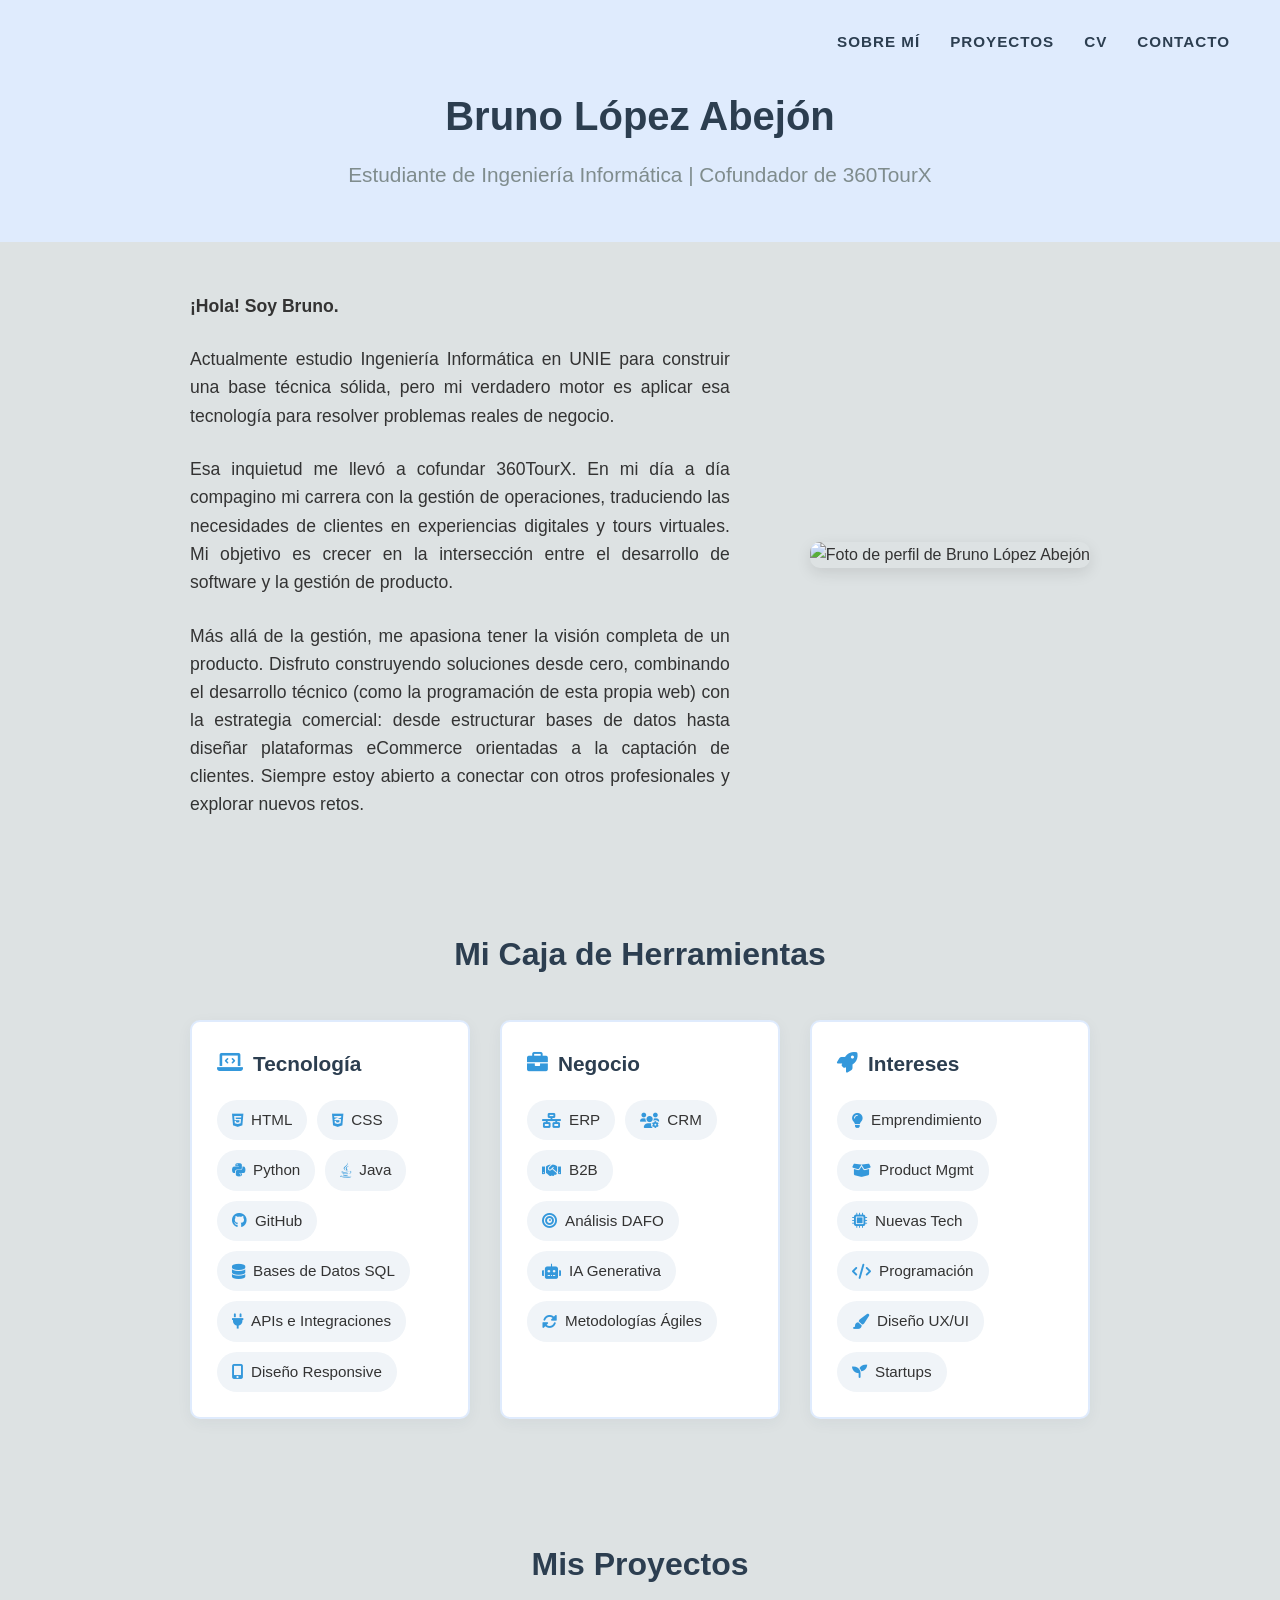
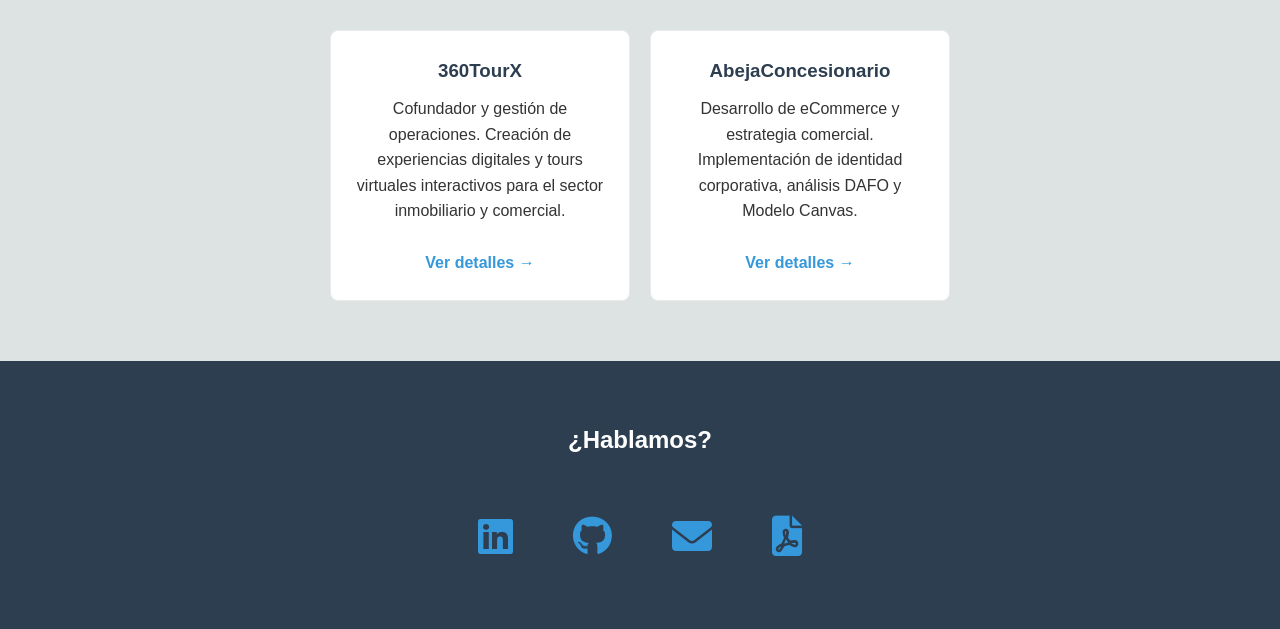
==== index.html @ 46148aea "Add files via upload" ====
<!DOCTYPE html>
<html lang="es">
<head>
    <meta charset="UTF-8">
    <meta name="viewport" content="width=device-width, initial-scale=1.0">
    <title>Portfolio de Bruno López Abejón</title>
    <link rel="stylesheet" href="style.css">
    
    <link rel="stylesheet" href="https://cdnjs.cloudflare.com/ajax/libs/font-awesome/6.0.0/css/all.min.css">
</head>
<body>
    <header>
        <div class="container header-container">
            <nav class="top-nav">
                <a href="#sobre-mi">Sobre mí</a>
                <a href="#proyectos">Proyectos</a>
                <a href="cv-bruno-lopez.pdf" target="_blank">CV</a>
                <a href="#contacto">Contacto</a>
            </nav>

            <h1>Bruno López Abejón</h1>
            <h2>Estudiante de Ingeniería Informática | Cofundador de 360TourX</h2>
        </div>
    </header>

    <section class="about container">
        <div class="about-columns">
            <div class="about-text-col">
                <p><strong>¡Hola! Soy Bruno.</strong></p>
                <br>
                <p>Actualmente estudio Ingeniería Informática en UNIE para construir una base técnica sólida, pero mi verdadero motor es aplicar esa tecnología para resolver problemas reales de negocio.</p>
                <br>
                <p>Esa inquietud me llevó a cofundar 360TourX. En mi día a día compagino mi carrera con la gestión de operaciones, traduciendo las necesidades de clientes en experiencias digitales y tours virtuales. Mi objetivo es crecer en la intersección entre el desarrollo de software y la gestión de producto.</p>
                <br>
                <p>Más allá de la gestión, me apasiona tener la visión completa de un producto. Disfruto construyendo soluciones desde cero, combinando el desarrollo técnico (como la programación de esta propia web) con la estrategia comercial: desde estructurar bases de datos hasta diseñar plataformas eCommerce orientadas a la captación de clientes. Siempre estoy abierto a conectar con otros profesionales y explorar nuevos retos.</p>
            </div>
            <div class="about-photo-col">
                <img src="FotoBruno.jpg" alt="Foto de perfil de Bruno López Abejón">
            </div>
        </div>
    </section>

    <section class="skills container">
        <h2 class="skills-title">Mi Caja de Herramientas</h2>
        <div class="skills-grid">
            
            <div class="skill-category">
                <h3><i class="fas fa-laptop-code"></i> Tecnología</h3>
                <div class="skill-tags">
                    <span><i class="fab fa-html5"></i> HTML</span>
                    <span><i class="fab fa-css3-alt"></i> CSS</span>
                    <span><i class="fab fa-python"></i> Python</span>
                    <span><i class="fab fa-java"></i> Java</span>
                    <span><i class="fab fa-github"></i> GitHub</span>
                    <span><i class="fas fa-database"></i> Bases de Datos SQL</span>
                    <span><i class="fas fa-plug"></i> APIs e Integraciones</span>
                    <span><i class="fas fa-mobile-alt"></i> Diseño Responsive</span>
                </div>
            </div>

            <div class="skill-category">
                <h3><i class="fas fa-briefcase"></i> Negocio</h3>
                <div class="skill-tags">
                    <span><i class="fas fa-network-wired"></i> ERP</span>
                    <span><i class="fas fa-users-cog"></i> CRM</span>
                    <span><i class="fas fa-handshake"></i> B2B</span>
                    <span><i class="fas fa-bullseye"></i> Análisis DAFO</span>
                    <span><i class="fas fa-robot"></i> IA Generativa</span>
                    <span><i class="fas fa-sync-alt"></i> Metodologías Ágiles</span>
                </div>
            </div>

            <div class="skill-category">
                <h3><i class="fas fa-rocket"></i> Intereses</h3>
                <div class="skill-tags">
                    <span><i class="fas fa-lightbulb"></i> Emprendimiento</span>
                    <span><i class="fas fa-box-open"></i> Product Mgmt</span>
                    <span><i class="fas fa-microchip"></i> Nuevas Tech</span>
                    <span><i class="fas fa-code"></i> Programación</span>
                    <span><i class="fas fa-paint-brush"></i> Diseño UX/UI</span>
                    <span><i class="fas fa-seedling"></i> Startups</span>
                </div>
            </div>

        </div>
    </section>

    <section class="projects">
        <div class="container">
            <h2 class="projects-title">Mis Proyectos</h2>
            <div class="grid">
                
                <a href="proyecto1.html" class="card">
                    <h3>360TourX</h3>
                    <p>Cofundador y gestión de operaciones. Creación de experiencias digitales y tours virtuales interactivos para el sector inmobiliario y comercial.</p>
                    <br>
                    <p style="color: #3498db; font-weight: bold;">Ver detalles &rarr;</p>
                </a>

                <a href="proyecto2.html" class="card">
                    <h3>AbejaConcesionario</h3>
                    <p>Desarrollo de eCommerce y estrategia comercial. Implementación de identidad corporativa, análisis DAFO y Modelo Canvas.</p>
                    <br>
                    <p style="color: #3498db; font-weight: bold;">Ver detalles &rarr;</p>
                </a>

            </div>
        </div>
    </section>

    <footer>
        <div class="container">
            <h2>¿Hablamos?</h2>
            <br>
            <div class="social-links">
                <a href="https://www.linkedin.com/in/bruno-lópez-9a271538b" target="_blank" title="LinkedIn"><i class="fab fa-linkedin"></i></a>
                
                <a href="https://github.com/PON_TU_USUARIO_AQUI" target="_blank" title="GitHub"><i class="fab fa-github"></i></a>
                
                <a href="mailto:brunolopezabejon@gmail.com" title="Enviar Email"><i class="fas fa-envelope"></i></a>
                
                <a href="cv-bruno-lopez.pdf" target="_blank" title="Ver Currículum"><i class="fas fa-file-pdf"></i></a>
            </div>
        </div>
    </footer>
</body>
</html>
---- style.css ----
/* RESET BÁSICO */
* {
    box-sizing: border-box;
    margin: 0;
    padding: 0;
}

/* EFECTO DE DESPLAZAMIENTO SUAVE MÁGICO */
html {
    scroll-behavior: smooth;
}

body {
    font-family: 'Segoe UI', Roboto, Helvetica, Arial, sans-serif;
    line-height: 1.6;
    color: #333;
    background-color: #dde2e3; /* Fondo grisáceo continuo para toda la web */
}

/* Contenedor general para centrar el contenido (900px) */
.container {
    max-width: 900px;
    margin: 0 auto;
    padding: 0 20px;
}

/* =========================================
   1. SECCIÓN HERO (Cabecera)
   ========================================= */
header {
    background-color: #dfebfd; /* Azul clarito de la cabecera */
    padding-top: 30px; 
    padding-bottom: 50px;
}

/* TRUCO: Rompemos la caja de 900px solo en la cabecera para que el menú llegue al borde */
header .container {
    max-width: 100%; 
    padding: 0 50px; /* Margen para que no se pegue al cristal del monitor */
    display: flex;
    flex-direction: column;
}

/* Diseño del menú superior (esquina derecha) */
.top-nav {
    align-self: flex-end; /* Empuja el menú a la derecha del todo */
    display: flex;
    gap: 30px;
}

.top-nav a {
    text-decoration: none;
    color: #2c3e50;
    font-weight: 700;
    font-size: 0.95rem;
    text-transform: uppercase;
    letter-spacing: 1px;
    transition: color 0.3s ease, transform 0.2s ease;
}

.top-nav a:hover {
    color: #3498db;
    transform: translateY(-3px);
}

/* Textos del título (centrados y con aire) */
header h1 {
    text-align: center;
    font-size: 2.5rem;
    color: #2c3e50;
    margin-top: 30px; /* AIRE PURO: Separa tu nombre del menú para que no agobie */
    margin-bottom: 10px;
}

header h2 {
    text-align: center;
    font-size: 1.3rem;
    color: #7f8c8d;
    font-weight: 300;
}

/* =========================================
   2. SECCIÓN SOBRE MÍ CON COLUMNAS
   ========================================= */
.about {
    padding: 50px 0;
}

.about-columns {
    display: flex;
    gap: 80px; 
    align-items: center;
}

.about-text-col {
    flex: 1; 
}

.about-text-col p {
    font-size: 1.1rem;
    line-height: 1.6;
    color: #333;
    text-align: left; 
    text-align: justify; 
    margin: 0;
}

.about-photo-col {
    flex: 0 0 auto; 
}

.about-photo-col img {
    width: 250px; 
    height: 320px; 
    border-radius: 10px; 
    object-fit: cover; 
    box-shadow: 0 5px 15px rgba(0, 0, 0, 0.1); 
}

/* =========================================
   3. SECCIÓN DE APTITUDES (SKILLS)
   ========================================= */
.skills {
    padding: 60px 0; 
}

.skills-title {
    text-align: center;
    margin-bottom: 40px;
    font-size: 2rem;
    color: #2c3e50;
}

.skills-grid {
    display: flex;
    gap: 30px; 
    justify-content: space-between;
    flex-wrap: wrap; 
}

/* Las cajas de herramientas en BLANCO LIMPIO */
.skill-category {
    background: #ffffff; 
    border: 2px solid #dfebfd; 
    border-radius: 10px;
    padding: 25px;
    flex: 1; 
    min-width: 250px;
    box-shadow: 0 4px 15px rgba(44, 62, 80, 0.05); 
    transition: transform 0.3s ease, box-shadow 0.3s ease, border-color 0.3s ease;
}

.skill-category:hover {
    transform: translateY(-5px); 
    border-color: #3498db; 
    box-shadow: 0 8px 25px rgba(52, 152, 219, 0.15); 
}

.skill-category h3 {
    color: #2c3e50;
    margin-bottom: 20px;
    font-size: 1.3rem;
    display: flex;
    align-items: center;
    gap: 10px;
}

.skill-category h3 i {
    color: #3498db; 
}

/* El contenedor de las etiquetas (píldoras) */
.skill-tags {
    display: flex;
    flex-wrap: wrap;
    gap: 10px; 
}

.skill-tags span {
    background-color: #f0f4f8; 
    color: #333;
    padding: 8px 15px;
    border-radius: 20px; 
    font-size: 0.95rem;
    font-weight: 500;
    display: flex;
    align-items: center;
    gap: 8px;
    transition: background-color 0.3s ease, transform 0.2s ease;
}

.skill-tags span i {
    color: #3498db; 
}

.skill-tags span:hover {
    background-color: #e1e8f0; 
    transform: scale(1.05); 
}

/* =========================================
   4. SECCIÓN PROYECTOS
   ========================================= */
.projects {
    padding: 60px 0;
}

.projects-title {
    text-align: center;
    margin-bottom: 40px;
    font-size: 2rem;
    color: #2c3e50;
}

.grid {
    display: flex;
    gap: 20px;
    justify-content: center;
    flex-wrap: wrap;
}

a.card {
    text-decoration: none;
    color: inherit;
    display: block;
}

/* Las tarjetas de proyectos en blanco */
.card {
    background: #ffffff;
    border: 1px solid #eaeaea;
    border-radius: 8px;
    padding: 25px;
    width: 300px;
    transition: transform 0.3s ease, box-shadow 0.3s ease;
    text-align: center; 
}

.card:hover {
    transform: translateY(-5px);
    box-shadow: 0 10px 20px rgba(0, 0, 0, 0.08);
}

.card h3 {
    margin-bottom: 10px;
    color: #2c3e50;
}

/* =========================================
   5. SECCIÓN CONTACTO (Footer)
   ========================================= */
footer {
    text-align: center;
    padding: 60px 0;
    background-color: #2c3e50;
    color: white;
}

.social-links {
    display: flex;
    justify-content: center;
    gap: 60px; 
    margin-top: 20px;
}

.social-links a {
    color: #3498db;
    font-size: 2.5rem; 
    text-decoration: none;
    transition: color 0.3s ease, transform 0.3s ease;
}

.social-links a:hover {
    color: #ffffff;
    transform: translateY(-5px);
}
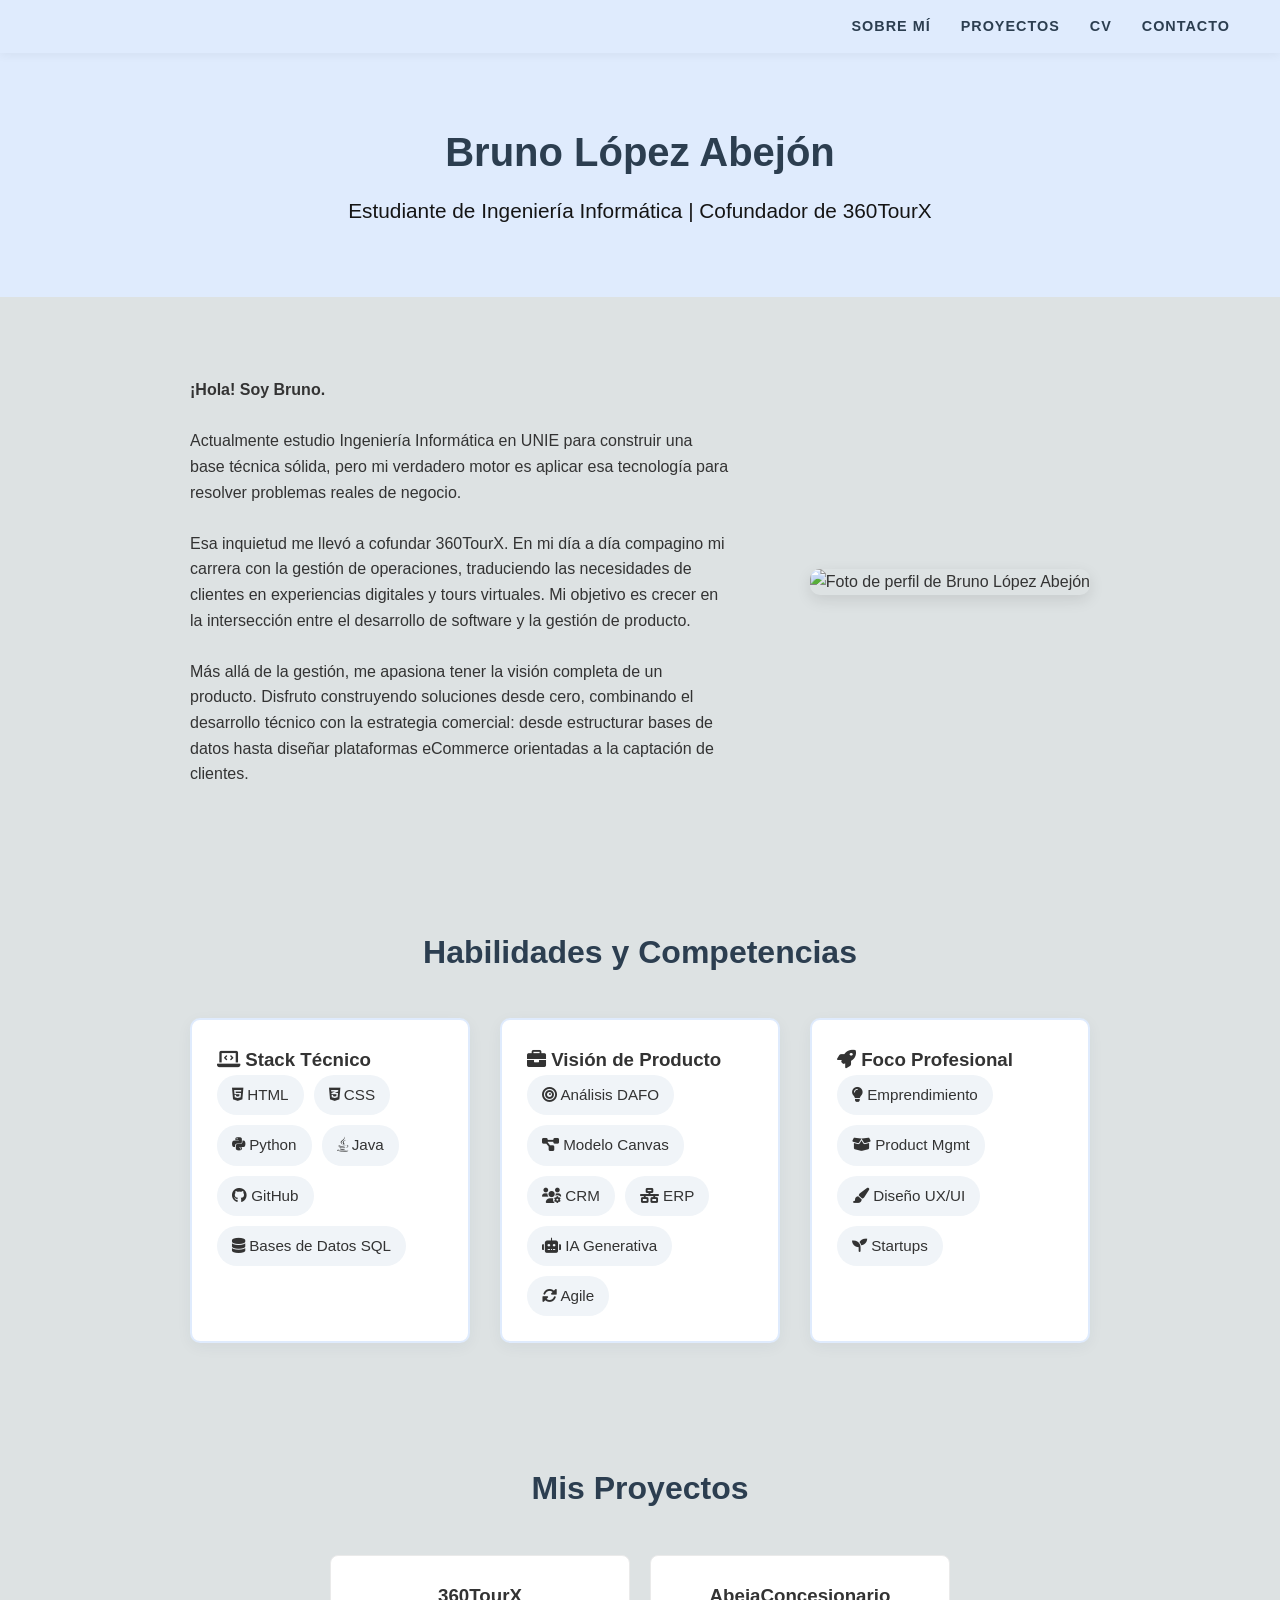
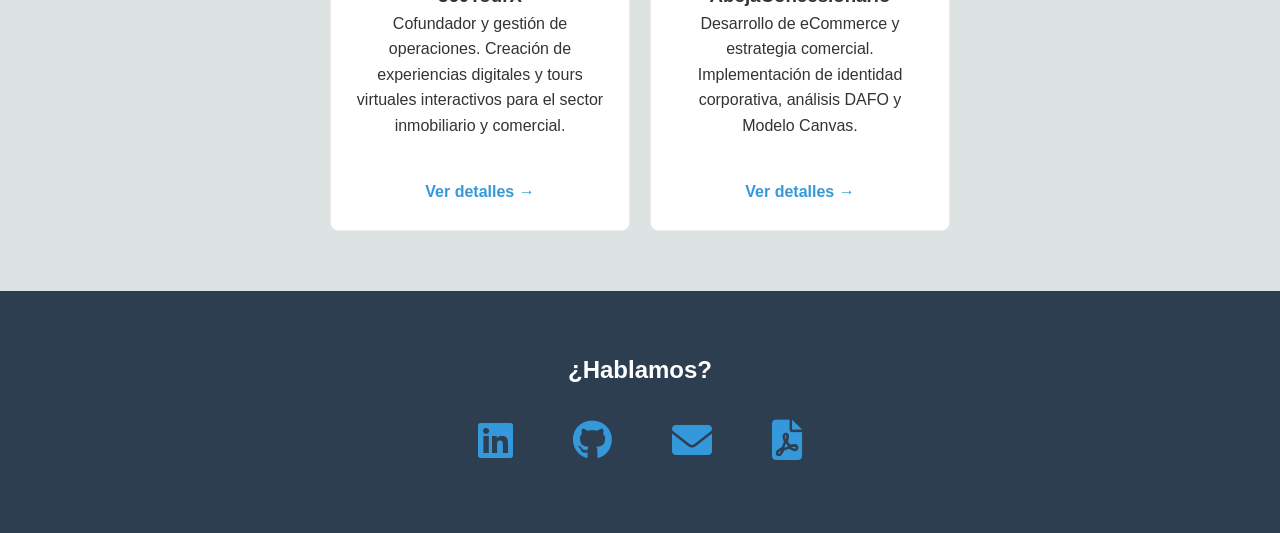
==== commit e202bcc0: "Add files via upload" ====
--- a/index.html
+++ b/index.html
@@ -5,7 +5,6 @@
     <meta name="viewport" content="width=device-width, initial-scale=1.0">
     <title>Portfolio de Bruno López Abejón</title>
     <link rel="stylesheet" href="style.css">
-    
     <link rel="stylesheet" href="https://cdnjs.cloudflare.com/ajax/libs/font-awesome/6.0.0/css/all.min.css">
 </head>
 <body>
@@ -15,7 +14,7 @@
                 <a href="#sobre-mi">Sobre mí</a>
                 <a href="#proyectos">Proyectos</a>
                 <a href="cv-bruno-lopez.pdf" target="_blank">CV</a>
-                <a href="#contacto">Contacto</a>
+                <a href="mailto:brunolopezabejon@gmail.com?subject=Contacto%20desde%20tu%20Portfolio">Contacto</a>
             </nav>
 
             <h1>Bruno López Abejón</h1>
@@ -23,7 +22,7 @@
         </div>
     </header>
 
-    <section class="about container">
+    <section id="sobre-mi" class="about container">
         <div class="about-columns">
             <div class="about-text-col">
                 <p><strong>¡Hola! Soy Bruno.</strong></p>
@@ -32,7 +31,7 @@
                 <br>
                 <p>Esa inquietud me llevó a cofundar 360TourX. En mi día a día compagino mi carrera con la gestión de operaciones, traduciendo las necesidades de clientes en experiencias digitales y tours virtuales. Mi objetivo es crecer en la intersección entre el desarrollo de software y la gestión de producto.</p>
                 <br>
-                <p>Más allá de la gestión, me apasiona tener la visión completa de un producto. Disfruto construyendo soluciones desde cero, combinando el desarrollo técnico (como la programación de esta propia web) con la estrategia comercial: desde estructurar bases de datos hasta diseñar plataformas eCommerce orientadas a la captación de clientes. Siempre estoy abierto a conectar con otros profesionales y explorar nuevos retos.</p>
+                <p>Más allá de la gestión, me apasiona tener la visión completa de un producto. Disfruto construyendo soluciones desde cero, combinando el desarrollo técnico con la estrategia comercial: desde estructurar bases de datos hasta diseñar plataformas eCommerce orientadas a la captación de clientes.</p>
             </div>
             <div class="about-photo-col">
                 <img src="FotoBruno.jpg" alt="Foto de perfil de Bruno López Abejón">
@@ -41,11 +40,11 @@
     </section>
 
     <section class="skills container">
-        <h2 class="skills-title">Mi Caja de Herramientas</h2>
+        <h2 class="skills-title">Habilidades y Competencias</h2>
         <div class="skills-grid">
             
             <div class="skill-category">
-                <h3><i class="fas fa-laptop-code"></i> Tecnología</h3>
+                <h3><i class="fas fa-laptop-code"></i> Stack Técnico</h3>
                 <div class="skill-tags">
                     <span><i class="fab fa-html5"></i> HTML</span>
                     <span><i class="fab fa-css3-alt"></i> CSS</span>
@@ -53,30 +52,26 @@
                     <span><i class="fab fa-java"></i> Java</span>
                     <span><i class="fab fa-github"></i> GitHub</span>
                     <span><i class="fas fa-database"></i> Bases de Datos SQL</span>
-                    <span><i class="fas fa-plug"></i> APIs e Integraciones</span>
-                    <span><i class="fas fa-mobile-alt"></i> Diseño Responsive</span>
                 </div>
             </div>
 
             <div class="skill-category">
-                <h3><i class="fas fa-briefcase"></i> Negocio</h3>
+                <h3><i class="fas fa-briefcase"></i> Visión de Producto</h3>
                 <div class="skill-tags">
+                    <span><i class="fas fa-bullseye"></i> Análisis DAFO</span>
+                    <span><i class="fas fa-project-diagram"></i> Modelo Canvas</span>
+                    <span><i class="fas fa-users-cog"></i> CRM</span>
                     <span><i class="fas fa-network-wired"></i> ERP</span>
-                    <span><i class="fas fa-users-cog"></i> CRM</span>
-                    <span><i class="fas fa-handshake"></i> B2B</span>
-                    <span><i class="fas fa-bullseye"></i> Análisis DAFO</span>
                     <span><i class="fas fa-robot"></i> IA Generativa</span>
-                    <span><i class="fas fa-sync-alt"></i> Metodologías Ágiles</span>
+                    <span><i class="fas fa-sync-alt"></i> Agile</span>
                 </div>
             </div>
 
             <div class="skill-category">
-                <h3><i class="fas fa-rocket"></i> Intereses</h3>
+                <h3><i class="fas fa-rocket"></i> Foco Profesional</h3>
                 <div class="skill-tags">
                     <span><i class="fas fa-lightbulb"></i> Emprendimiento</span>
                     <span><i class="fas fa-box-open"></i> Product Mgmt</span>
-                    <span><i class="fas fa-microchip"></i> Nuevas Tech</span>
-                    <span><i class="fas fa-code"></i> Programación</span>
                     <span><i class="fas fa-paint-brush"></i> Diseño UX/UI</span>
                     <span><i class="fas fa-seedling"></i> Startups</span>
                 </div>
@@ -85,7 +80,7 @@
         </div>
     </section>
 
-    <section class="projects">
+    <section id="proyectos" class="projects">
         <div class="container">
             <h2 class="projects-title">Mis Proyectos</h2>
             <div class="grid">
@@ -94,14 +89,14 @@
                     <h3>360TourX</h3>
                     <p>Cofundador y gestión de operaciones. Creación de experiencias digitales y tours virtuales interactivos para el sector inmobiliario y comercial.</p>
                     <br>
-                    <p style="color: #3498db; font-weight: bold;">Ver detalles &rarr;</p>
+                    <p class="btn-detalles">Ver detalles &rarr;</p>
                 </a>
 
                 <a href="proyecto2.html" class="card">
                     <h3>AbejaConcesionario</h3>
                     <p>Desarrollo de eCommerce y estrategia comercial. Implementación de identidad corporativa, análisis DAFO y Modelo Canvas.</p>
                     <br>
-                    <p style="color: #3498db; font-weight: bold;">Ver detalles &rarr;</p>
+                    <p class="btn-detalles">Ver detalles &rarr;</p>
                 </a>
 
             </div>
@@ -111,15 +106,11 @@
     <footer>
         <div class="container">
             <h2>¿Hablamos?</h2>
-            <br>
             <div class="social-links">
-                <a href="https://www.linkedin.com/in/bruno-lópez-9a271538b" target="_blank" title="LinkedIn"><i class="fab fa-linkedin"></i></a>
-                
-                <a href="https://github.com/PON_TU_USUARIO_AQUI" target="_blank" title="GitHub"><i class="fab fa-github"></i></a>
-                
-                <a href="mailto:brunolopezabejon@gmail.com" title="Enviar Email"><i class="fas fa-envelope"></i></a>
-                
-                <a href="cv-bruno-lopez.pdf" target="_blank" title="Ver Currículum"><i class="fas fa-file-pdf"></i></a>
+                <a href="https://www.linkedin.com/in/bruno-lópez-9a271538b" target="_blank"><i class="fab fa-linkedin"></i></a>
+                <a href="https://github.com/brunolopezabejon" target="_blank"><i class="fab fa-github"></i></a>
+                <a href="mailto:brunolopezabejon@gmail.com"><i class="fas fa-envelope"></i></a>
+                <a href="cv-bruno-lopez.pdf" target="_blank"><i class="fas fa-file-pdf"></i></a>
             </div>
         </div>
     </footer>
--- a/style.css
+++ b/style.css
@@ -5,7 +5,7 @@
     padding: 0;
 }
 
-/* EFECTO DE DESPLAZAMIENTO SUAVE MÁGICO */
+/* EFECTO DE DESPLAZAMIENTO SUAVE */
 html {
     scroll-behavior: smooth;
 }
@@ -14,76 +14,68 @@
     font-family: 'Segoe UI', Roboto, Helvetica, Arial, sans-serif;
     line-height: 1.6;
     color: #333;
-    background-color: #dde2e3; /* Fondo grisáceo continuo para toda la web */
-}
-
-/* Contenedor general para centrar el contenido (900px) */
+    background-color: #dde2e3;
+}
+
 .container {
     max-width: 900px;
     margin: 0 auto;
     padding: 0 20px;
 }
 
-/* =========================================
-   1. SECCIÓN HERO (Cabecera)
-   ========================================= */
-header {
-    background-color: #dfebfd; /* Azul clarito de la cabecera */
-    padding-top: 30px; 
-    padding-bottom: 50px;
-}
-
-/* TRUCO: Rompemos la caja de 900px solo en la cabecera para que el menú llegue al borde */
-header .container {
-    max-width: 100%; 
-    padding: 0 50px; /* Margen para que no se pegue al cristal del monitor */
-    display: flex;
-    flex-direction: column;
-}
-
-/* Diseño del menú superior (esquina derecha) */
+/* NAVEGACIÓN STICKY */
 .top-nav {
-    align-self: flex-end; /* Empuja el menú a la derecha del todo */
-    display: flex;
-    gap: 30px;
+    position: fixed;
+    top: 0;
+    left: 0;
+    width: 100%;
+    background-color: rgba(223, 235, 253, 0.95);
+    display: flex;
+    justify-content: flex-end;
+    padding: 15px 50px;
+    z-index: 1000;
+    box-shadow: 0 2px 10px rgba(0,0,0,0.05);
 }
 
 .top-nav a {
     text-decoration: none;
     color: #2c3e50;
     font-weight: 700;
-    font-size: 0.95rem;
+    font-size: 0.9rem;
     text-transform: uppercase;
     letter-spacing: 1px;
-    transition: color 0.3s ease, transform 0.2s ease;
+    margin-left: 30px;
+    transition: all 0.3s ease;
 }
 
 .top-nav a:hover {
     color: #3498db;
-    transform: translateY(-3px);
-}
-
-/* Textos del título (centrados y con aire) */
+    transform: translateY(-2px);
+}
+
+/* CABECERA (HERO) */
+header {
+    background-color: #dfebfd; 
+    padding-top: 120px;
+    padding-bottom: 70px;
+    text-align: center;
+}
+
 header h1 {
-    text-align: center;
     font-size: 2.5rem;
     color: #2c3e50;
-    margin-top: 30px; /* AIRE PURO: Separa tu nombre del menú para que no agobie */
     margin-bottom: 10px;
 }
 
 header h2 {
-    text-align: center;
     font-size: 1.3rem;
-    color: #7f8c8d;
+    color: #151515;
     font-weight: 300;
 }
 
-/* =========================================
-   2. SECCIÓN SOBRE MÍ CON COLUMNAS
-   ========================================= */
+/* SOBRE MÍ */
 .about {
-    padding: 50px 0;
+    padding: 80px 0;
 }
 
 .about-columns {
@@ -94,19 +86,6 @@
 
 .about-text-col {
     flex: 1; 
-}
-
-.about-text-col p {
-    font-size: 1.1rem;
-    line-height: 1.6;
-    color: #333;
-    text-align: left; 
-    text-align: justify; 
-    margin: 0;
-}
-
-.about-photo-col {
-    flex: 0 0 auto; 
 }
 
 .about-photo-col img {
@@ -117,9 +96,7 @@
     box-shadow: 0 5px 15px rgba(0, 0, 0, 0.1); 
 }
 
-/* =========================================
-   3. SECCIÓN DE APTITUDES (SKILLS)
-   ========================================= */
+/* SKILLS */
 .skills {
     padding: 60px 0; 
 }
@@ -138,7 +115,6 @@
     flex-wrap: wrap; 
 }
 
-/* Las cajas de herramientas en BLANCO LIMPIO */
 .skill-category {
     background: #ffffff; 
     border: 2px solid #dfebfd; 
@@ -147,29 +123,13 @@
     flex: 1; 
     min-width: 250px;
     box-shadow: 0 4px 15px rgba(44, 62, 80, 0.05); 
-    transition: transform 0.3s ease, box-shadow 0.3s ease, border-color 0.3s ease;
+    transition: all 0.3s ease;
 }
 
 .skill-category:hover {
     transform: translateY(-5px); 
-    border-color: #3498db; 
-    box-shadow: 0 8px 25px rgba(52, 152, 219, 0.15); 
-}
-
-.skill-category h3 {
-    color: #2c3e50;
-    margin-bottom: 20px;
-    font-size: 1.3rem;
-    display: flex;
-    align-items: center;
-    gap: 10px;
-}
-
-.skill-category h3 i {
-    color: #3498db; 
-}
-
-/* El contenedor de las etiquetas (píldoras) */
+}
+
 .skill-tags {
     display: flex;
     flex-wrap: wrap;
@@ -183,24 +143,9 @@
     border-radius: 20px; 
     font-size: 0.95rem;
     font-weight: 500;
-    display: flex;
-    align-items: center;
-    gap: 8px;
-    transition: background-color 0.3s ease, transform 0.2s ease;
-}
-
-.skill-tags span i {
-    color: #3498db; 
-}
-
-.skill-tags span:hover {
-    background-color: #e1e8f0; 
-    transform: scale(1.05); 
-}
-
-/* =========================================
-   4. SECCIÓN PROYECTOS
-   ========================================= */
+}
+
+/* PROYECTOS */
 .projects {
     padding: 60px 0;
 }
@@ -219,21 +164,16 @@
     flex-wrap: wrap;
 }
 
-a.card {
-    text-decoration: none;
-    color: inherit;
-    display: block;
-}
-
-/* Las tarjetas de proyectos en blanco */
 .card {
     background: #ffffff;
     border: 1px solid #eaeaea;
     border-radius: 8px;
     padding: 25px;
     width: 300px;
-    transition: transform 0.3s ease, box-shadow 0.3s ease;
+    transition: all 0.3s ease;
     text-align: center; 
+    text-decoration: none; 
+    color: inherit;
 }
 
 .card:hover {
@@ -241,14 +181,20 @@
     box-shadow: 0 10px 20px rgba(0, 0, 0, 0.08);
 }
 
-.card h3 {
-    margin-bottom: 10px;
-    color: #2c3e50;
-}
-
-/* =========================================
-   5. SECCIÓN CONTACTO (Footer)
-   ========================================= */
+.btn-detalles {
+    color: #3498db;
+    font-weight: bold;
+    display: inline-block;
+    margin-top: 15px;
+    transition: all 0.3s ease;
+}
+
+.card:hover .btn-detalles {
+    color: #1a5276;
+    transform: translateX(8px);
+}
+
+/* FOOTER */
 footer {
     text-align: center;
     padding: 60px 0;
@@ -266,8 +212,7 @@
 .social-links a {
     color: #3498db;
     font-size: 2.5rem; 
-    text-decoration: none;
-    transition: color 0.3s ease, transform 0.3s ease;
+    transition: all 0.3s ease;
 }
 
 .social-links a:hover {
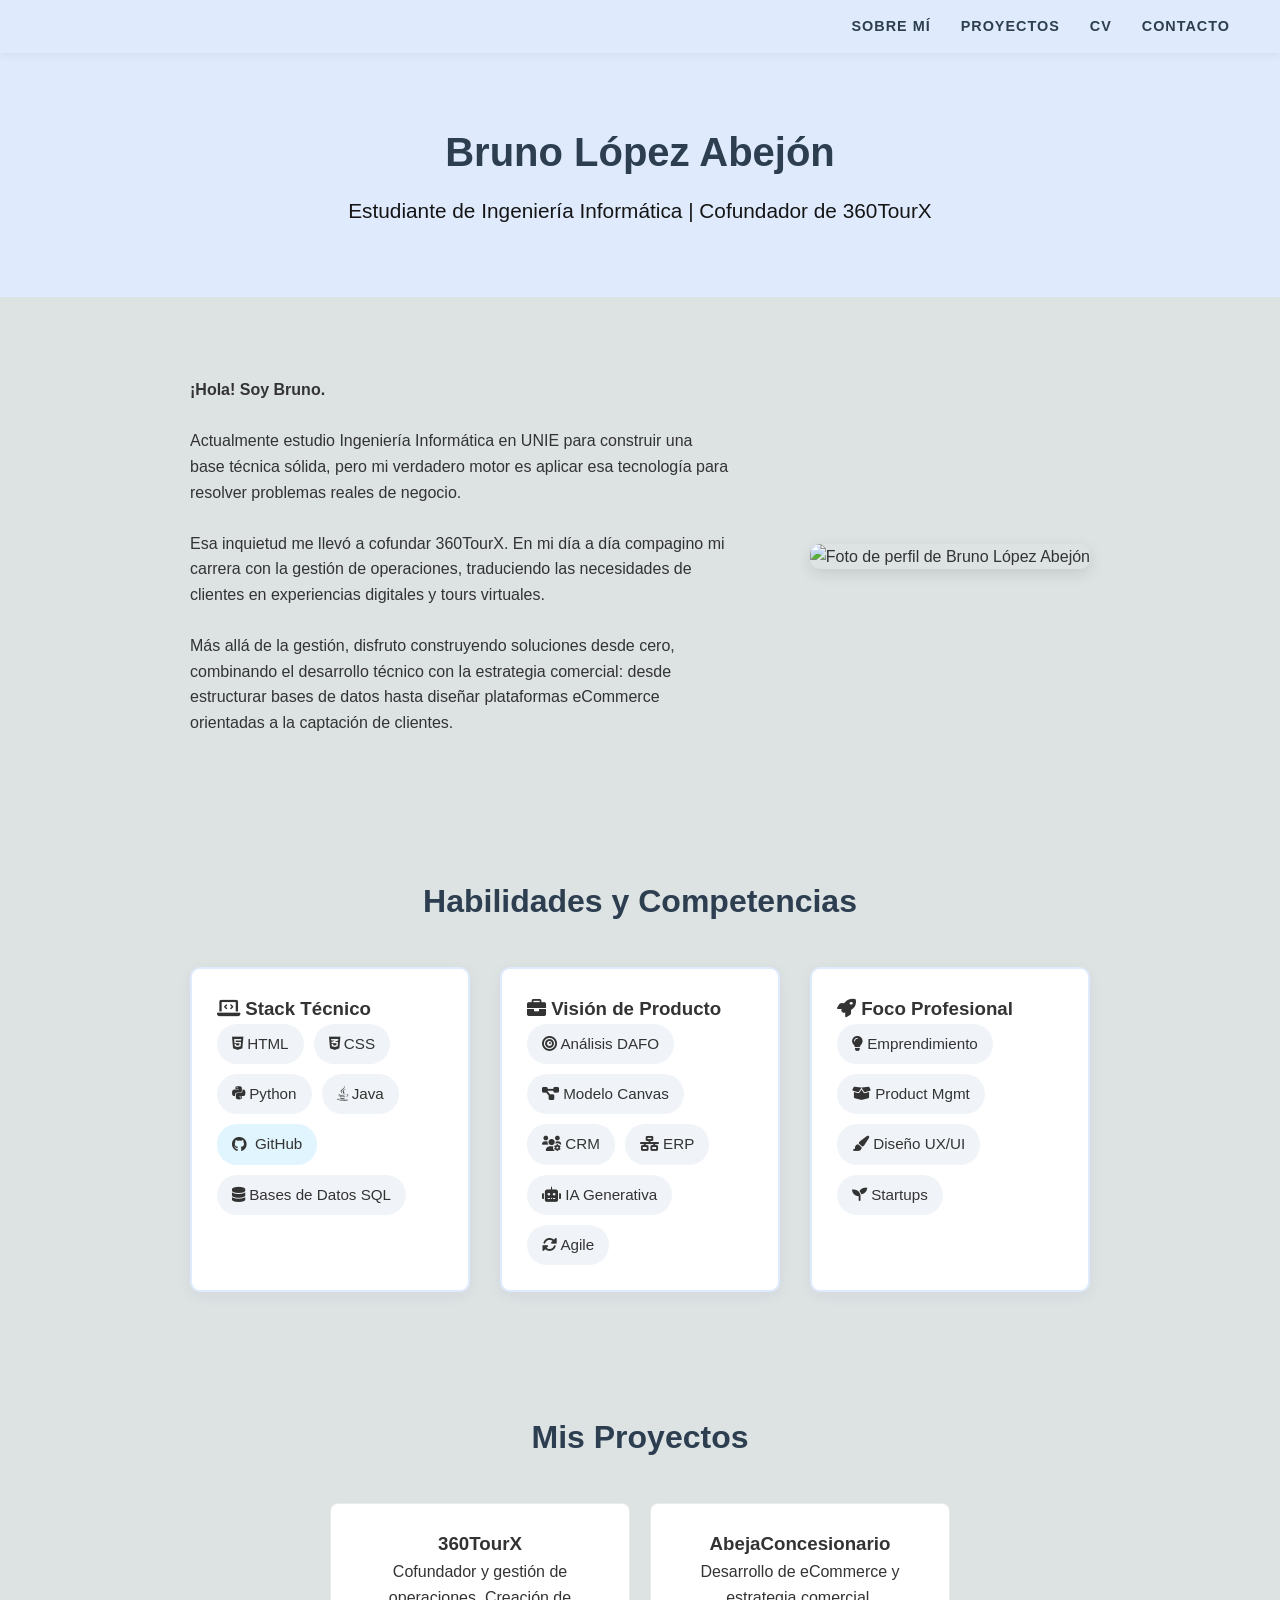
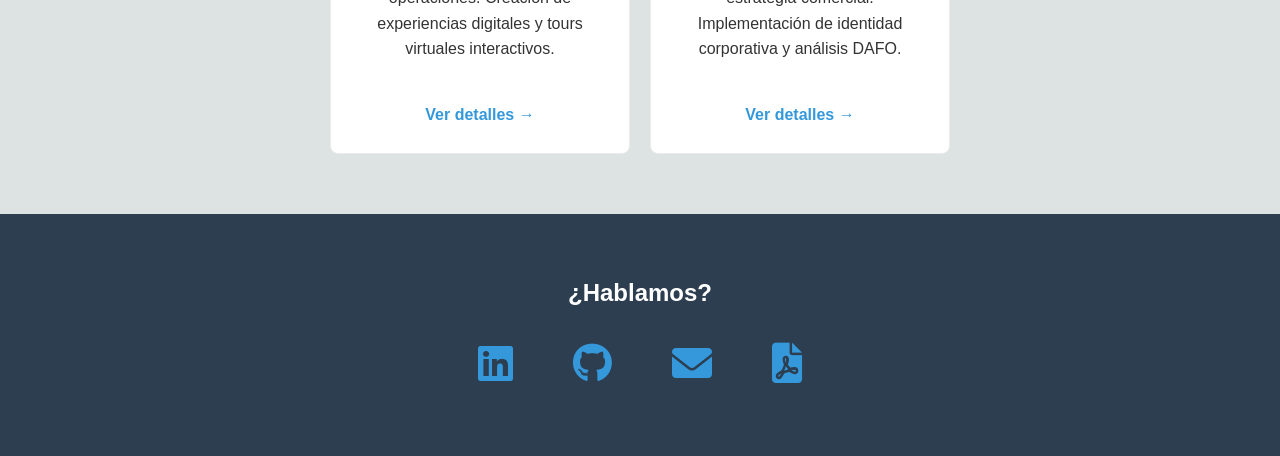
==== commit d0e83766: "Add files via upload" ====
--- a/index.html
+++ b/index.html
@@ -29,9 +29,9 @@
                 <br>
                 <p>Actualmente estudio Ingeniería Informática en UNIE para construir una base técnica sólida, pero mi verdadero motor es aplicar esa tecnología para resolver problemas reales de negocio.</p>
                 <br>
-                <p>Esa inquietud me llevó a cofundar 360TourX. En mi día a día compagino mi carrera con la gestión de operaciones, traduciendo las necesidades de clientes en experiencias digitales y tours virtuales. Mi objetivo es crecer en la intersección entre el desarrollo de software y la gestión de producto.</p>
+                <p>Esa inquietud me llevó a cofundar 360TourX. En mi día a día compagino mi carrera con la gestión de operaciones, traduciendo las necesidades de clientes en experiencias digitales y tours virtuales.</p>
                 <br>
-                <p>Más allá de la gestión, me apasiona tener la visión completa de un producto. Disfruto construyendo soluciones desde cero, combinando el desarrollo técnico con la estrategia comercial: desde estructurar bases de datos hasta diseñar plataformas eCommerce orientadas a la captación de clientes.</p>
+                <p>Más allá de la gestión, disfruto construyendo soluciones desde cero, combinando el desarrollo técnico con la estrategia comercial: desde estructurar bases de datos hasta diseñar plataformas eCommerce orientadas a la captación de clientes.</p>
             </div>
             <div class="about-photo-col">
                 <img src="FotoBruno.jpg" alt="Foto de perfil de Bruno López Abejón">
@@ -50,7 +50,11 @@
                     <span><i class="fab fa-css3-alt"></i> CSS</span>
                     <span><i class="fab fa-python"></i> Python</span>
                     <span><i class="fab fa-java"></i> Java</span>
-                    <span><i class="fab fa-github"></i> GitHub</span>
+                    <span class="github-tag">
+                        <a href="https://github.com/brunolopezabejon" target="_blank">
+                            <i class="fab fa-github"></i> GitHub
+                        </a>
+                    </span>
                     <span><i class="fas fa-database"></i> Bases de Datos SQL</span>
                 </div>
             </div>
@@ -87,14 +91,14 @@
                 
                 <a href="proyecto1.html" class="card">
                     <h3>360TourX</h3>
-                    <p>Cofundador y gestión de operaciones. Creación de experiencias digitales y tours virtuales interactivos para el sector inmobiliario y comercial.</p>
+                    <p>Cofundador y gestión de operaciones. Creación de experiencias digitales y tours virtuales interactivos.</p>
                     <br>
                     <p class="btn-detalles">Ver detalles &rarr;</p>
                 </a>
 
                 <a href="proyecto2.html" class="card">
                     <h3>AbejaConcesionario</h3>
-                    <p>Desarrollo de eCommerce y estrategia comercial. Implementación de identidad corporativa, análisis DAFO y Modelo Canvas.</p>
+                    <p>Desarrollo de eCommerce y estrategia comercial. Implementación de identidad corporativa y análisis DAFO.</p>
                     <br>
                     <p class="btn-detalles">Ver detalles &rarr;</p>
                 </a>
--- a/style.css
+++ b/style.css
@@ -218,4 +218,29 @@
 .social-links a:hover {
     color: #ffffff;
     transform: translateY(-5px);
+}
+
+/* --- NUEVO: ARREGLO PARA LA NUBE DE GITHUB --- */
+
+.skill-tags span.github-tag {
+    padding: 0; /* Quitamos el padding del span para que lo maneje el enlace */
+    background-color: transparent; /* El fondo lo pondrá el enlace de dentro */
+}
+
+.skill-tags span.github-tag a {
+    text-decoration: none;  /* Quita la línea azul */
+    color: #333;           /* Color de texto igual a las demás etiquetas */
+    background-color: #e1f5fe; /* Azulito claro de fondo */
+    padding: 8px 15px;      /* Padding igual a las otras etiquetas */
+    border-radius: 20px;
+    display: flex;
+    align-items: center;
+    gap: 8px;
+    transition: all 0.3s ease;
+}
+
+/* Cambio de color al pasar la flecha (Hover) */
+.skill-tags span.github-tag a:hover {
+    background-color: #3498db; /* Azul corporativo */
+    color: #ffffff;           /* Texto en blanco para resaltar */
 }
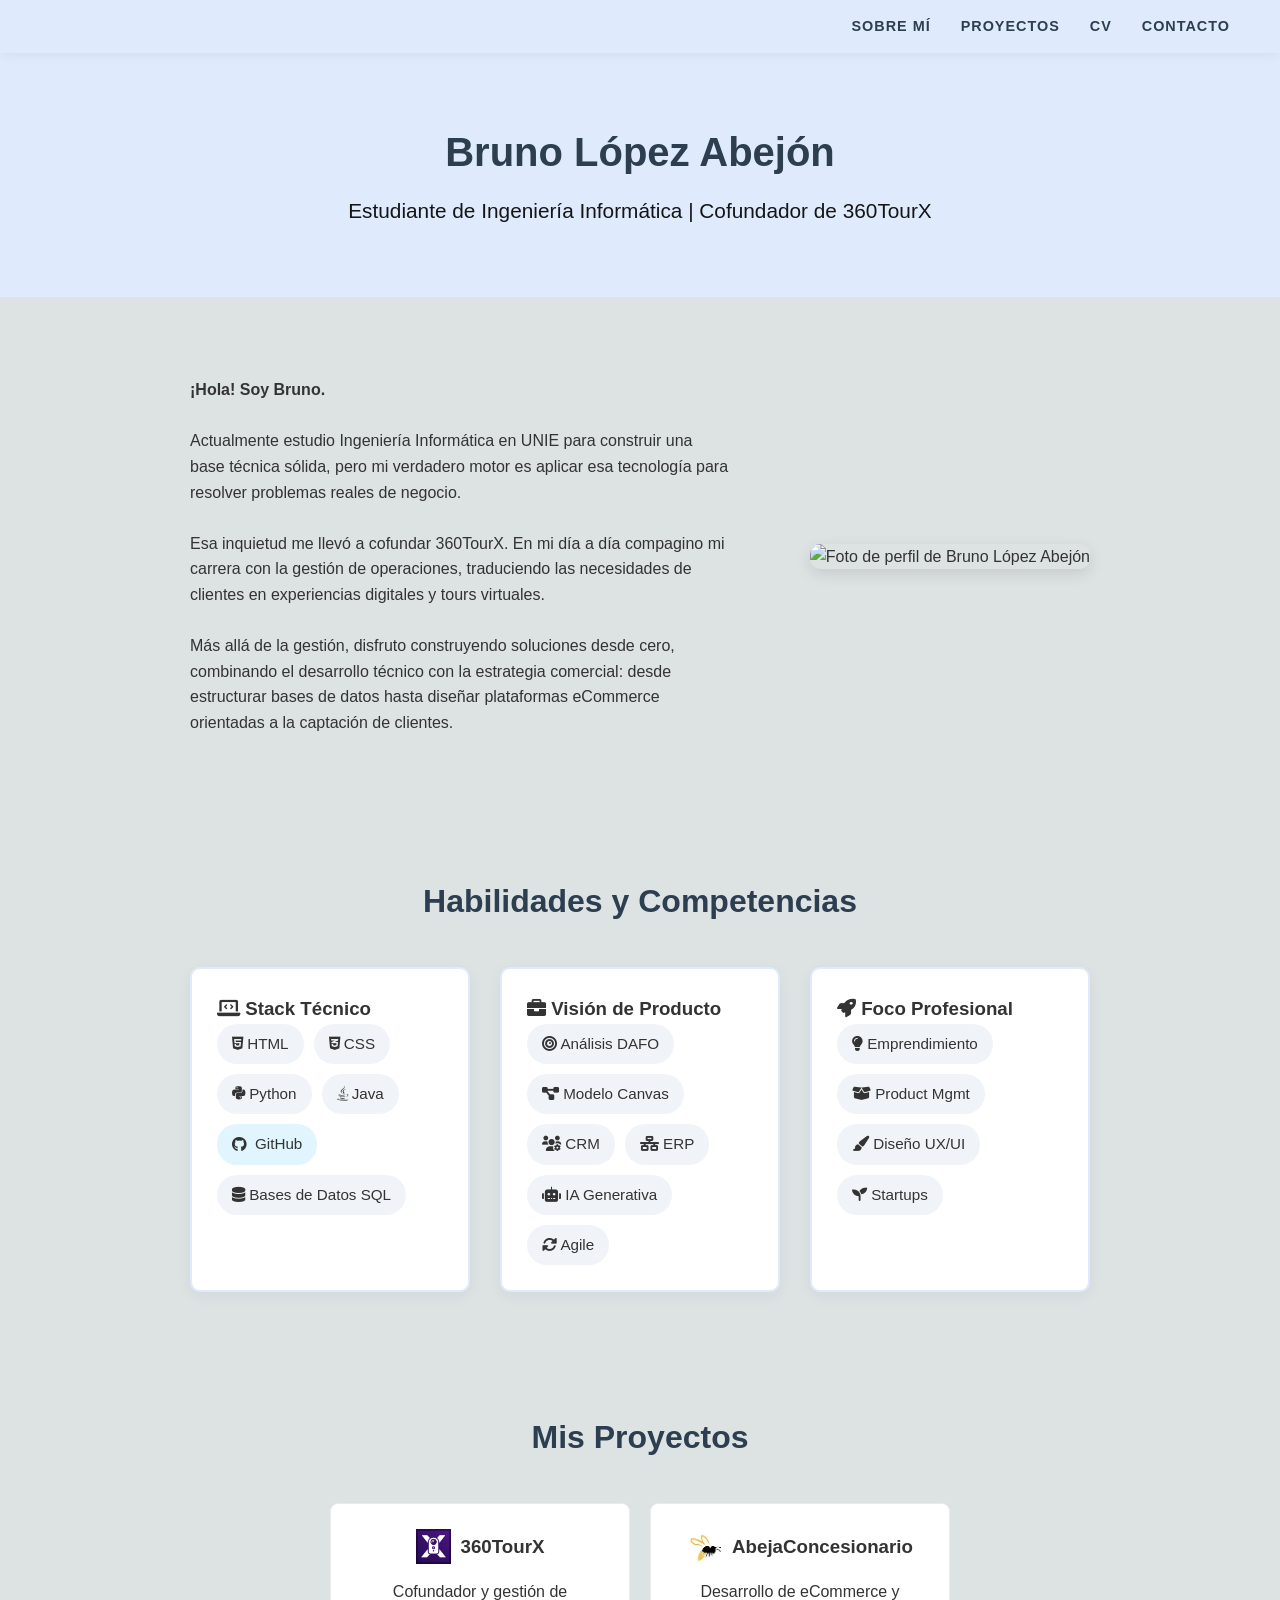
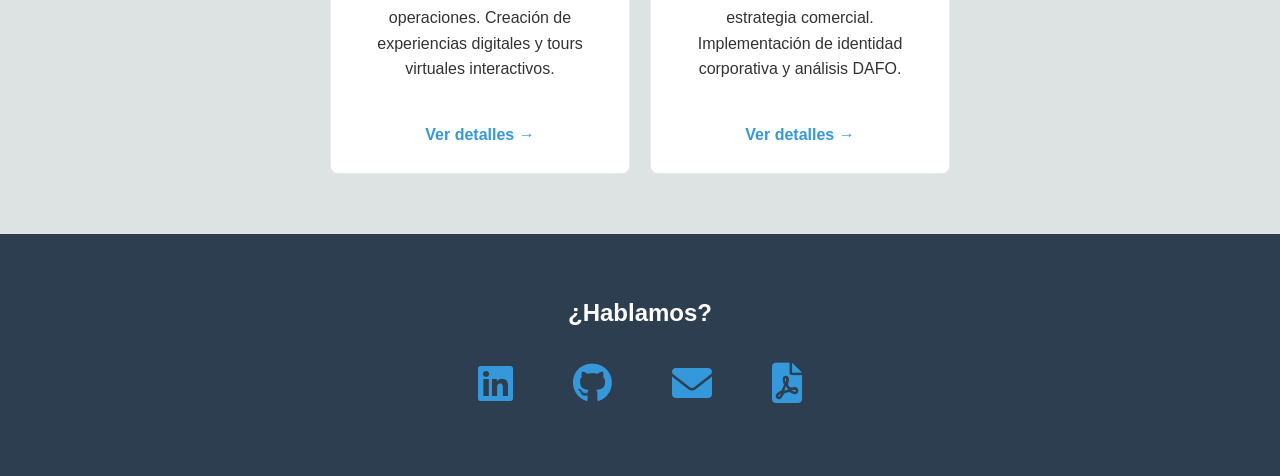
==== commit 98efa8dd: "Add files via upload" ====
--- a/index.html
+++ b/index.html
@@ -90,14 +90,20 @@
             <div class="grid">
                 
                 <a href="proyecto1.html" class="card">
-                    <h3>360TourX</h3>
+                    <h3>
+                        <img src="icono360tourx.jpg" alt="Logo 360TourX" class="project-icon">
+                        360TourX
+                    </h3>
                     <p>Cofundador y gestión de operaciones. Creación de experiencias digitales y tours virtuales interactivos.</p>
                     <br>
                     <p class="btn-detalles">Ver detalles &rarr;</p>
                 </a>
 
                 <a href="proyecto2.html" class="card">
-                    <h3>AbejaConcesionario</h3>
+                    <h3>
+                        <img src="abejaiconoabejaconcesionario.avif" alt="Logo AbejaConcesionario" class="project-icon">
+                        AbejaConcesionario
+                    </h3>
                     <p>Desarrollo de eCommerce y estrategia comercial. Implementación de identidad corporativa y análisis DAFO.</p>
                     <br>
                     <p class="btn-detalles">Ver detalles &rarr;</p>
@@ -111,7 +117,7 @@
         <div class="container">
             <h2>¿Hablamos?</h2>
             <div class="social-links">
-                <a href="https://www.linkedin.com/in/bruno-lópez-9a271538b" target="_blank"><i class="fab fa-linkedin"></i></a>
+                <a href="https://www.linkedin.com/in/brunolopezabejon" target="_blank"><i class="fab fa-linkedin"></i></a>
                 <a href="https://github.com/brunolopezabejon" target="_blank"><i class="fab fa-github"></i></a>
                 <a href="mailto:brunolopezabejon@gmail.com"><i class="fas fa-envelope"></i></a>
                 <a href="cv-bruno-lopez.pdf" target="_blank"><i class="fas fa-file-pdf"></i></a>
--- a/style.css
+++ b/style.css
@@ -243,4 +243,85 @@
 .skill-tags span.github-tag a:hover {
     background-color: #3498db; /* Azul corporativo */
     color: #ffffff;           /* Texto en blanco para resaltar */
+}
+
+/* --- NUEVO: ESTILOS PARA LAS IMÁGENES CUSTOM DE PROYECTOS --- */
+
+/* Alineación de la imagen y el texto en el título del proyecto */
+.card h3 {
+    display: flex; /* Activa Flexbox */
+    align-items: center; /* Alineación vertical perfecta al centro */
+    justify-content: center; /* Mantiene el título centrado en la tarjeta */
+    gap: 10px; /* Separación entre la imagen y el texto */
+    margin-bottom: 15px; /* Espacio debajo del título */
+}
+
+/* Estilo controlado para las imágenes de los proyectos */
+.project-icon {
+    width: 35px;  /* Controlamos el ancho para que parezca un icono */
+    height: 35px; /* Controlamos el alto */
+    object-fit: contain; /* Para que la imagen se ajuste sin estirarse */
+    background-color: transparent; /* Mantiene el fondo limpio */
+}
+
+/* =========================================
+   DISEÑO RESPONSIVO (MÓVILES) - INDEX
+   ========================================= */
+@media (max-width: 768px) {
+    /* Ajustes del Menú de Navegación */
+    .top-nav {
+        justify-content: center;
+        padding: 15px;
+        flex-wrap: wrap;
+        gap: 15px;
+    }
+    .top-nav a {
+        margin-left: 0;
+        font-size: 0.8rem;
+    }
+
+    /* Ajustes de la Cabecera (Hero) */
+    header {
+        padding-top: 150px; /* Más espacio arriba por si el menú ocupa dos líneas */
+        padding-bottom: 50px;
+    }
+    header h1 {
+        font-size: 2rem;
+    }
+    header h2 {
+        font-size: 1.1rem;
+        padding: 0 15px;
+    }
+
+    /* Ajustes de Sobre Mí (Poner la foto arriba y el texto abajo) */
+    .about-columns {
+        flex-direction: column-reverse; /* Foto arriba, texto abajo */
+        gap: 30px;
+        text-align: center;
+    }
+    .about-photo-col img {
+        width: 200px;
+        height: 250px;
+    }
+    .about-text-col {
+        text-align: justify;
+    }
+
+    /* Ajustes de Skills */
+    .skills-grid {
+        flex-direction: column;
+    }
+    .skill-category {
+        min-width: 100%; /* Las tarjetas ocupan todo el ancho */
+    }
+
+    /* Ajustes de Proyectos */
+    .card {
+        width: 100%; /* Las tarjetas de proyectos ocupan todo el ancho */
+    }
+
+    /* Ajustes del Footer */
+    .social-links {
+        gap: 30px; /* Reducimos el espacio entre iconos sociales */
+    }
 }
